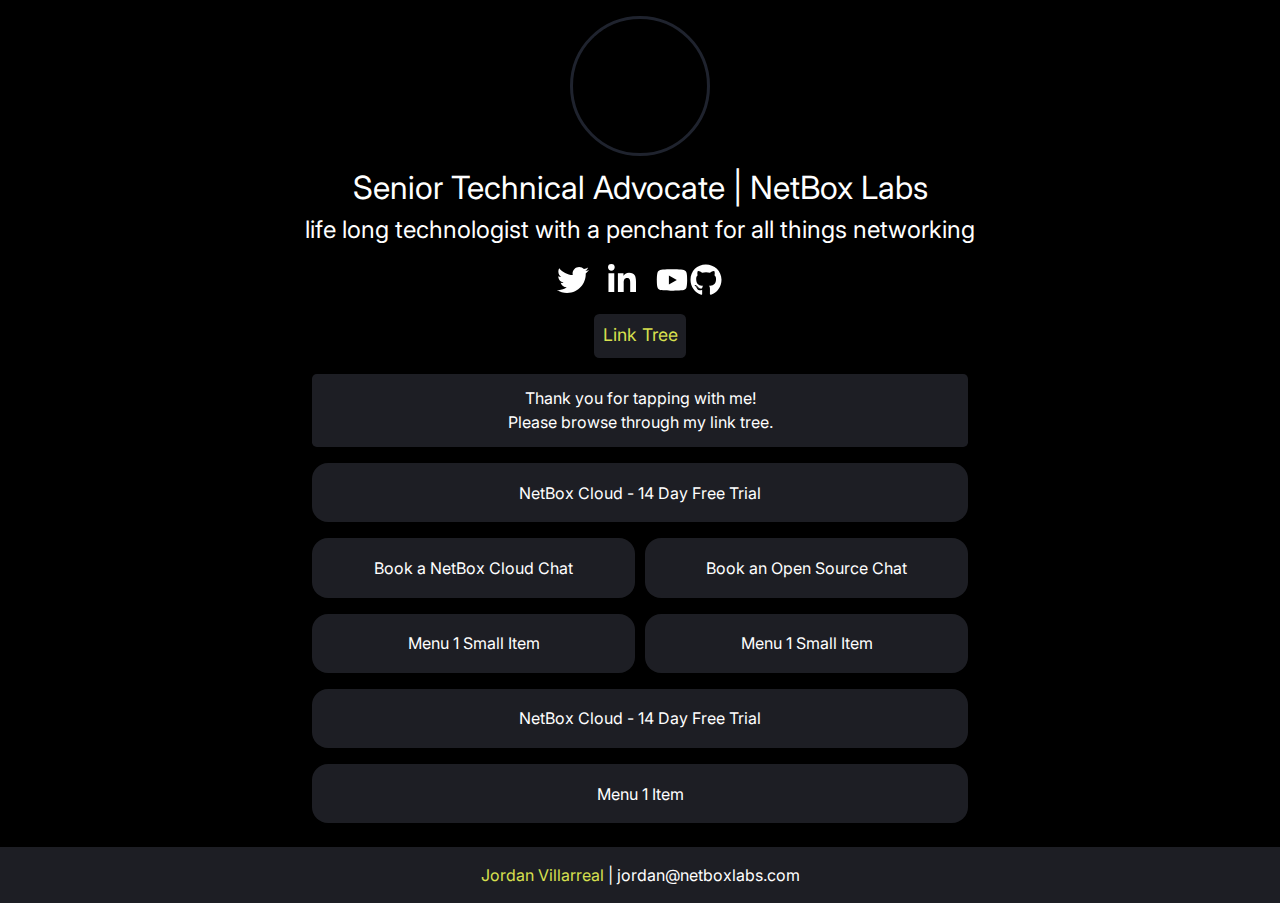
==== link-tree/index.html @ f7332291 "Add files via upload" ====
<!--
-----------------
https://github.com/ardacarofficial/links-website is open source project.
-----------------
-->

<!DOCTYPE html>
<!-- Simple styling to size an SVG -->
<style>
  .icon {
    width: 2em;
    height: 2em;
    vertical-align: -0.125em;
  }
</style>

<html lang="en">
  <head>
    <script src="https://kit.fontawesome.com/ca0fe345e4.js" crossorigin="anonymous"></script>
    <meta charset="UTF-8">
    <meta http-equiv="X-UA-Compatible" content="IE=edge">
    <meta name="viewport" content="width=device-width, initial-scale=1.0">
    <title>links-website</title>
    <meta name="description" content="List all your links on one website.">
    <meta property="og:title" content="links-website" />
    <meta property="og:description" content="List all your links on one website." />
    <meta property="og:image" content="img/logo.png" />
    <meta property="og:author" content=Jordan Villarreal" />
    <link rel="stylesheet" href="https://fonts.googleapis.com/css2?family=Inter:wght@400&amp;display=swap">
    <link rel="stylesheet" href="css/reset.css">
    <link rel="stylesheet" href="css/style.css">
  </head>
  <body>
    <header>
    <!-- Logo, Title and Description Codes Start -->
      <div class="header_img flex_column_center">
        <img src="https://raw.githubusercontent.com/jordanrvillarreal/jordanrvillarreal.github.io/master/img/jordan-headshot-300x300.png" alt="Logo" />
      </div>
      <div class="header_text flex_column_center">
        <h1>Senior Technical Advocate | NetBox Labs</h1>
        <h2>life long technologist with a penchant for all things networking</h2>
      </div>
    <!-- Logo, Title and Description Codes End -->  

    <!-- Social Media Icons Codes Start -->
      <div class="fa flex_row_center">
        <i class="fa-brands fa-youtube"></i>
        <i class="fa-brands fa-youtube fa-2xs"></i>
        <i class="fa-brands fa-youtube fa-xs"></i>
        <i class="fa-brands fa-youtube fa-sm"></i>
        <i class="fa-brands fa-youtube fa-lg"></i>
        <i class="fa-brands fa-youtube fa-xl"></i>
        <i class="fa-brands fa-youtube fa-2xl"></i>
      </div>
      <div class="header_svg_list flex_row_center">

        <!-- Icon 1 Codes -->
        <!-- Facebook SVG 
        <div class="header_svg_item">
          <a href="#link" target="_blank" rel="nofollow">
            <svg enable-background="new 0 0 24 24" viewBox="0 0 24 24">
              <path d="M23,12A11,11,0,1,0,10.279,22.865h0a11.08,11.08,0,0,0,3.436,0h0A10.952,10.952,0,0,0,23,12ZM10.859,21.935v-6.9a.5.5,0,0,0-.5-.5H8.193V12.5h2.166a.5.5,0,0,0,.5-.5V9.686c0-2.278,1.264-3.585,3.459-3.585a15.392,15.392,0,0,1,1.858.137V7.89h-.824l-.019,0a2,2,0,0,0-2.181,1.735,1.8,1.8,0,0,0-.011.4V12a.5.5,0,0,0,.5.5H15.97l-.312,2.035H13.641a.5.5,0,0,0-.5.5v6.9A10.124,10.124,0,0,1,10.859,21.935Zm3.282-.166V15.535h1.946a.5.5,0,0,0,.5-.425l.465-3.035a.5.5,0,0,0-.494-.575H14.141V10.016a1.267,1.267,0,0,1,.308-.821,1.218,1.218,0,0,1,.9-.3h1.324a.5.5,0,0,0,.5-.5V5.806a.5.5,0,0,0-.42-.494A16.661,16.661,0,0,0,14.325,5.1c-2.754,0-4.466,1.757-4.466,4.585V11.5H7.693a.5.5,0,0,0-.5.5v3.035a.5.5,0,0,0,.5.5H9.859v6.234a10,10,0,1,1,4.282,0Z"></path>
            </svg>
          </a>
        </div>
        -->
        <!-- Icon 2 Codes -->
        <i class="fa-brands fa-youtube"></i>
        <div class="header_svg_item">
          <a href="#link" target="_blank" rel="nofollow">
            <svg xmlns="http://www.w3.org/2000/svg" class="icon" aria-hidden="true" focusable="false" viewBox="0 0 512 512">
              <path d="M459.37 151.716c.325 4.548.325 9.097.325 13.645 0 138.72-105.583 298.558-298.558 298.558-59.452 0-114.68-17.219-161.137-47.106 8.447.974 16.568 1.299 25.34 1.299 49.055 0 94.213-16.568 130.274-44.832-46.132-.975-84.792-31.188-98.112-72.772 6.498.974 12.995 1.624 19.818 1.624 9.421 0 18.843-1.3 27.614-3.573-48.081-9.747-84.143-51.98-84.143-102.985v-1.299c13.969 7.797 30.214 12.67 47.431 13.319-28.264-18.843-46.781-51.005-46.781-87.391 0-19.492 5.197-37.36 14.294-52.954 51.655 63.675 129.3 105.258 216.365 109.807-1.624-7.797-2.599-15.918-2.599-24.04 0-57.828 46.782-104.934 104.934-104.934 30.213 0 57.502 12.67 76.67 33.137 23.715-4.548 46.456-13.32 66.599-25.34-7.798 24.366-24.366 44.833-46.132 57.827 21.117-2.273 41.584-8.122 60.426-16.243-14.292 20.791-32.161 39.308-52.628 54.253z"/></svg>
          </a>
        </div>
        <!-- Icon 3 Codes -->
        <div class="header_svg_item">
          <a href="#link" target="_blank" rel="nofollow">
            <svg xmlns="http://www.w3.org/2000/svg" class="icon" aria-hidden="true" focusable="false" viewBox="0 0 448 512"><!--! Font Awesome Pro 6.4.0 by @fontawesome - https://fontawesome.com License - https://fontawesome.com/license (Commercial License) Copyright 2023 Fonticons, Inc. -->
              <path d="M100.28 448H7.4V148.9h92.88zM53.79 108.1C24.09 108.1 0 83.5 0 53.8a53.79 53.79 0 0 1 107.58 0c0 29.7-24.1 54.3-53.79 54.3zM447.9 448h-92.68V302.4c0-34.7-.7-79.2-48.29-79.2-48.29 0-55.69 37.7-55.69 76.7V448h-92.78V148.9h89.08v40.8h1.3c12.4-23.5 42.69-48.3 87.88-48.3 94 0 111.28 61.9 111.28 142.3V448z"/></svg>          </a>
        </div>
        <!-- START YOUTUBE SVG -->
        <div class="header_svg_item">
          <a href="#link" target="_blank" rel="nofollow">
            <svg xmlns="http://www.w3.org/2000/svg" class="icon" aria-hidden="true" focusable="false" viewBox="0 0 576 512"><!--! Font Awesome Pro 6.4.0 by @fontawesome - https://fontawesome.com License - https://fontawesome.com/license (Commercial License) Copyright 2023 Fonticons, Inc. --><path d="M549.655 124.083c-6.281-23.65-24.787-42.276-48.284-48.597C458.781 64 288 64 288 64S117.22 64 74.629 75.486c-23.497 6.322-42.003 24.947-48.284 48.597-11.412 42.867-11.412 132.305-11.412 132.305s0 89.438 11.412 132.305c6.281 23.65 24.787 41.5 48.284 47.821C117.22 448 288 448 288 448s170.78 0 213.371-11.486c23.497-6.321 42.003-24.171 48.284-47.821 11.412-42.867 11.412-132.305 11.412-132.305s0-89.438-11.412-132.305zm-317.51 213.508V175.185l142.739 81.205-142.739 81.201z"/></svg>            
           <!-- <svg viewBox="0 0 24 24"> <path d="M19.615 3.184c-3.604-.246-11.631-.245-15.23 0-3.897.266-4.356 2.62-4.385 8.816.029 6.185.484 8.549 4.385 8.816 3.6.245 11.626.246 15.23 0 3.897-.266 4.356-2.62 4.385-8.816-.029-6.185-.484-8.549-4.385-8.816zm-10.615 12.816v-8l8 3.993-8 4.007z"/></svg> -->
        </div>
        <div class="header_svg_item">
          <a href="#link" target=" _blank" rel="nofollow">
            <svg xmlns="http://www.w3.org/2000/svg" class="icon" aria-hidden="true" focusable="false" viewBox="0 0 496 512"><!--! Font Awesome Pro 6.4.0 by @fontawesome - https://fontawesome.com License - https://fontawesome.com/license (Commercial License) Copyright 2023 Fonticons, Inc. --><path d="M165.9 397.4c0 2-2.3 3.6-5.2 3.6-3.3.3-5.6-1.3-5.6-3.6 0-2 2.3-3.6 5.2-3.6 3-.3 5.6 1.3 5.6 3.6zm-31.1-4.5c-.7 2 1.3 4.3 4.3 4.9 2.6 1 5.6 0 6.2-2s-1.3-4.3-4.3-5.2c-2.6-.7-5.5.3-6.2 2.3zm44.2-1.7c-2.9.7-4.9 2.6-4.6 4.9.3 2 2.9 3.3 5.9 2.6 2.9-.7 4.9-2.6 4.6-4.6-.3-1.9-3-3.2-5.9-2.9zM244.8 8C106.1 8 0 113.3 0 252c0 110.9 69.8 205.8 169.5 239.2 12.8 2.3 17.3-5.6 17.3-12.1 0-6.2-.3-40.4-.3-61.4 0 0-70 15-84.7-29.8 0 0-11.4-29.1-27.8-36.6 0 0-22.9-15.7 1.6-15.4 0 0 24.9 2 38.6 25.8 21.9 38.6 58.6 27.5 72.9 20.9 2.3-16 8.8-27.1 16-33.7-55.9-6.2-112.3-14.3-112.3-110.5 0-27.5 7.6-41.3 23.6-58.9-2.6-6.5-11.1-33.3 2.6-67.9 20.9-6.5 69 27 69 27 20-5.6 41.5-8.5 62.8-8.5s42.8 2.9 62.8 8.5c0 0 48.1-33.6 69-27 13.7 34.7 5.2 61.4 2.6 67.9 16 17.7 25.8 31.5 25.8 58.9 0 96.5-58.9 104.2-114.8 110.5 9.2 7.9 17 22.9 17 46.4 0 33.7-.3 75.4-.3 83.6 0 6.5 4.6 14.4 17.3 12.1C428.2 457.8 496 362.9 496 252 496 113.3 383.5 8 244.8 8zM97.2 352.9c-1.3 1-1 3.3.7 5.2 1.6 1.6 3.9 2.3 5.2 1 1.3-1 1-3.3-.7-5.2-1.6-1.6-3.9-2.3-5.2-1zm-10.8-8.1c-.7 1.3.3 2.9 2.3 3.9 1.6 1 3.6.7 4.3-.7.7-1.3-.3-2.9-2.3-3.9-2-.6-3.6-.3-4.3.7zm32.4 35.6c-1.6 1.3-1 4.3 1.3 6.2 2.3 2.3 5.2 2.6 6.5 1 1.3-1.3.7-4.3-1.3-6.2-2.2-2.3-5.2-2.6-6.5-1zm-11.4-14.7c-1.6 1-1.6 3.6 0 5.9 1.6 2.3 4.3 3.3 5.6 2.3 1.6-1.3 1.6-3.9 0-6.2-1.4-2.3-4-3.3-5.6-2z"/></svg>
          </a>
        </div>

        <!-- END YOUTUBE SVG -->
      </div>
      
    <!-- Social Media Icons Codes End -->

    <!-- Menu Codes Start -->
      <nav>
        <ul class="header_nav_menu_list flex_no_wrap_row_center">
          <li data-target="#main_section_container_1" id="header_nav_menu_item_1" class="header_nav_menu_item" href="">Link Tree</li>
          <!-- <li data-target="#main_section_container_2" id="header_nav_menu_item_2" class="header_nav_menu_item" href="">Menu 2</li> -->
          <!-- <li data-target="#main_section_container_3" id="header_nav_menu_item_3" class="header_nav_menu_item" href="">Menu 3</li> -->
        </ul>
      </nav>
    <!-- Menu Codes End -->
    </header>
    <main>
      <!-- Menu Container 1 Codes Start -->
      <section id="main_section_container_1" class="flex_column_center">
        <!-- Menu Text Item -->
        <div class="main_text_item">
          <p>Thank you for tapping with me! <br> Please browse through my link tree.</p>
        </div>
        <a class="main_a_item" href="https://go.netboxlabs.com/trial" target="_blank" rel="nofollow">
          <button class="main_button_item">NetBox Cloud - 14 Day Free Trial</button>
        </a>        
        <!-- Menu Small Item -->
        <div class="main_small_button_list">
          <a class="main_small_a_item" href="https://app.reclaim.ai/m/jordan-villarreal/netbox-cloud-chat" target="_blank" rel="nofollow">
            <button class="main_small_button_item">Book a NetBox Cloud Chat</button>
          </a>
          <a class="main_small_a_item" href="https://app.reclaim.ai/m/jordan-villarreal/netbox-open-source-chat" target="_blank" rel="nofollow">
            <button class="main_small_button_item">Book an Open Source Chat</button>
          </a>
        </div>
        <!-- Menu Small Item -->
        
        <div class="main_small_button_list">
          <a class="main_small_a_item" href="#link" target="_blank" rel="nofollow">
            <button class="main_small_button_item">Menu 1 Small Item</button>
          </a>
          <a class="main_small_a_item" href="#link" target="_blank" rel="nofollow">
            <button class="main_small_button_item">Menu 1 Small Item</button>
          </a>
        </div>
        <!-- Menu Item -->
        <a class="main_a_item" href="https://go.netboxlabs.com/trial" target="_blank" rel="nofollow">
          <button class="main_button_item">NetBox Cloud - 14 Day Free Trial</button>
        </a>
        <!-- Menu Item -->
        <a class="main_a_item" href="#link" target="_blank" rel="nofollow">
          <button class="main_button_item">Menu 1 Item</button>
        </a>
      </section>
      <!-- Menu Container 1 Codes End -->

      <!-- Menu Container 2 Codes Start -->
      <section id="main_section_container_2" class="flex_column_center">
        <!-- Menu Text Item -->
        <div class="main_text_item">
          <p>Menu 2 text Lorem ipsum dolor sit amet consectetur adipisicing elit. Animi molestiae nesciunt, exercitationem quaerat maxime non!</p>
        </div>
        <!-- Menu Small Item -->
        <div class="main_small_button_list">
          <a class="main_small_a_item" href="#link" target="_blank" rel="nofollow">
            <button class="main_small_button_item">Menu 2 Small Item</button>
          </a>
          <a class="main_small_a_item" href="#link" target="_blank" rel="nofollow">
            <button class="main_small_button_item">Menu 2 Small Item</button>
          </a>
        </div>
        <!-- Menu Small Item -->
        <div class="main_small_button_list">
          <a class="main_small_a_item" href="#link" target="_blank" rel="nofollow">
            <button class="main_small_button_item">Menu 2 Small Item</button>
          </a>
          <a class="main_small_a_item" href="#link" target="_blank" rel="nofollow">
            <button class="main_small_button_item">Menu 2 Small Item</button>
          </a>
        </div>
        <!-- Menu Item -->
        <a class="main_a_item" href="#link" target="_blank" rel="nofollow">
          <button class="main_button_item">Menu 2 Item</button>
        </a>
        <!-- Menu Item -->
        <a class="main_a_item" href="#link" target="_blank" rel="nofollow">
          <button class="main_button_item">Menu 2 Item</button>
        </a>
      </section>
      <!-- Menu Container 2 Codes End -->

      <!-- Menu Container 3 Codes Start -->
      <section id="main_section_container_3" class="flex_column_center">
        <!-- Menu Text Item -->
        <div class="main_text_item">
          <p>Menu 3 text Lorem ipsum dolor sit amet consectetur adipisicing elit. Animi molestiae nesciunt, exercitationem quaerat maxime non!</p>
        </div>
        <!-- Menu Small Item -->
        <div class="main_small_button_list">
          <a class="main_small_a_item" href="#link" target="_blank" rel="nofollow">
            <button class="main_small_button_item">Menu 3 Small Item</button>
          </a>
          <a class="main_small_a_item" href="#link" target="_blank" rel="nofollow">
            <button class="main_small_button_item">Menu 3 Small Item</button>
          </a>
        </div>
        <!-- Menu Small Item -->
        <div class="main_small_button_list">
          <a class="main_small_a_item" href="#link" target="_blank" rel="nofollow">
            <button class="main_small_button_item">Menu 3 Small Item</button>
          </a>
          <a class="main_small_a_item" href="#link" target="_blank" rel="nofollow">
            <button class="main_small_button_item">Menu 3 Small Item</button>
          </a>
        </div>
        <!-- Menu Item -->
        <a class="main_a_item" href="#link" target="_blank" rel="nofollow">
          <button class="main_button_item">Menu 3 Item</button>
        </a>
        <!-- Menu Item -->
        <a class="main_a_item" href="#link" target="_blank" rel="nofollow">
          <button class="main_button_item">Menu 3 Item</button>
        </a>
      </section>
      <!-- Menu Container 3 Codes End -->
    </main>
    <footer>
      <!-- Footer Codes Start -->
      <div class="footer_div_item flex_row_center">
        <a class="footer_a_item" href="#link">Jordan Villarreal</a>&nbsp;| jordan@netboxlabs.com
      </div>
    </footer>
      <!-- Footer Codes End -->
    <script src="js/main.js"></script>
  </body>
</html>
---- link-tree/css/style.css ----
/* From the :root element you can easily change the colors of the design, its size and so on. */
:root {

  /* You can change the font family in the whole design here. (You need to add the font family to the codes.) */
  --font_family: 'Inter', sans-serif;

  /* You can change the font size here, is proportional to all texts. */
  --font_size: 16px;

  /* You can change the background color by typing the color code. (If you do not enter a background-image image, the background-color will be active.) */
  --background_color: #000;
  --background_image: url("../img/wallpaper.png");

  /* You can change the frame thickness and color of the picture by typing the number of pixels and the color code. */
  --image_border_color: #1f232e;
  --image_border_px: 3px;

  /* You can change the width and size of the picture by typing the number of pixels. */
  --image_width: 140px;
  --image_height: 140px;

  /* You can change the colors of the title and description section by typing the color codes. */
  --title_color: #fff;
  --description_color: #fff;

  /* You can change the colors of social media icons by changing the color code. */
  --svg_color: #fff;

  /* You can change the background, text color and active color of the menu by changing the color codes. */
  --menu_background_color: #1d1e24;
  --menu_text_color: #fff;
  --menu_active_text_color: #d7e04f;

  /* You can change the button's background, text color and active color by changing the color codes. */
  --button_background_color: #1d1e24;
  --button_text_color: #fff;
  --button_text_hover_color: #d7e04f;

  /* You can change the background, text color and active color of the text field by changing the color codes. */
  --textarea_background_color: #1d1e24;
  --textarea_text_color: #fff;
  --textarea_link_text_color: #d7e04f;

  /* You can change the background, text color and active color of the footer area by changing the color codes. */
  --footer_background_color: #1d1e24;
  --footer_text_color: #fff;
  --footer_link_text_color: #d7e04f;
}

/* Basic Codes */

body {
  font: var(--font_size) var(--font_family);
  font-weight: 400;
  line-height: 1.5;
  background: var(--background_color) var(--background_image) no-repeat center;
  min-height: 100vh;
  display: flex;
  flex-direction: column;
  flex-wrap: wrap;
}

.flex_column_center {
  display: flex;
  flex-direction: column;
  flex-wrap: wrap;
  justify-content: center;
  align-items: center;
}

.flex_row_center {
  display: flex;
  flex-direction: row;
  flex-wrap: wrap;
  justify-content: center;
  align-items: center;
}

.flex_no_wrap_row_center {
  display: flex;
  flex-direction: row;
  flex-wrap: nowrap;
  justify-content: center;
  align-items: center;
}

/* Logo, Title and Description Codes */

.header_img {
  padding-top: 1em;
}

.header_img img {
  height: var(--image_height);
  width: var(--image_width);
  border: var(--image_border_px) solid var(--image_border_color);
  border-radius: 50%;
  margin-bottom: 0.5em;
}

.header_text h1 {
  color: var(--title_color);
  font-size: 2em;
}

.header_text h2 {
  color: var(--description_color);
  font-size: 1.5em;
}

/* Social Media Icons Codes */

.header_svg_list {
  padding-top: 1em;
}

.header_svg_item {
  width: 2.1em;
  height: 2.1em;
  cursor: pointer;
}

.header_svg_item + .header_svg_item {
  margin-left: 1em;
}

.header_svg_item svg {
  fill: var(--svg_color);
}

/* Menu Codes */

#header_nav_menu_item_1 {
  color: var(--menu_active_text_color);
}

#header_nav_menu_item_2,
#header_nav_menu_item_3 {
  color: var(--menu_text_color);
}


.header_nav_menu_list {
  padding-top: 1em;
  margin-left: 1em;
  margin-right: 1em;
}

.header_nav_menu_item {
  color: var(--menu_text_color);
  background-color: var(--menu_background_color);
  text-align: center;
  list-style-type: none;
  cursor: pointer;
  padding: 0.5em;
  border-radius: 0.3em;
  cursor: pointer;
  transition: 0.10s ease;
  font-size: 1.1em;
}

.header_nav_menu_item + .header_nav_menu_item {
  margin-left: 0.4em;
}

/* Menu Container Codes */

main {
  margin-bottom: auto;
}

#main_section_container_2, #main_section_container_3 {
 display: none;
}

.main_a_item {
  margin-top: 1em;
  text-decoration: none;
}

.main_text_item {
  display: flex;
  align-items: center;
  justify-content: center;
  color: var(--button_text_color);
  background-color: var(--button_background_color);
  width: 41em;
  margin-top: 1em;
  padding: 0.8em;
  border-radius: 0.3em;
  min-height: 3.7em;
  text-align: center;
}

.main_button_item {
  color: var(--button_text_color);
  background-color: var(--button_background_color);
  width: 41em;
  border-radius: 1em;
  min-height: 3.7em;
  text-align: center;
  cursor: pointer;
}

.main_small_button_list {
  display: flex;
  flex-direction: row;
}

.main_small_a_item {
  margin-top: 1em;
  text-decoration: none;
}

.main_small_a_item + .main_small_a_item {
  margin-left: 10px;
}

.main_small_button_item:hover,
.main_button_item:hover {
  color: var(--button_text_hover_color);
  transform: scale(1.02);
  transition: 0.10s ease;
}

.main_small_button_item {
  color: var(--button_text_color);
  background-color: var(--button_background_color);
  width: calc(41em / 2 - 5px);
  border-radius: 1em;
  min-height: 3.7em;
  text-align: center;
  cursor: pointer;
}

/* Footer Codes */

.footer_div_item {
  color: var(--footer_text_color);
  background: var(--footer_background_color);
  padding: 1em;
  margin-top: 1.5em;
}

.footer_a_item {
  color: var(--footer_link_text_color);
  text-decoration: none;
}

/* Responsive Codes */

@media (max-width: 768px) { 
  .main_text_item {
    width: 92vw;
  }

  .main_small_button_item {
    width: calc(92vw / 2 - 5px);;
  }

  .main_button_item {
    width: 92vw;
  }
}
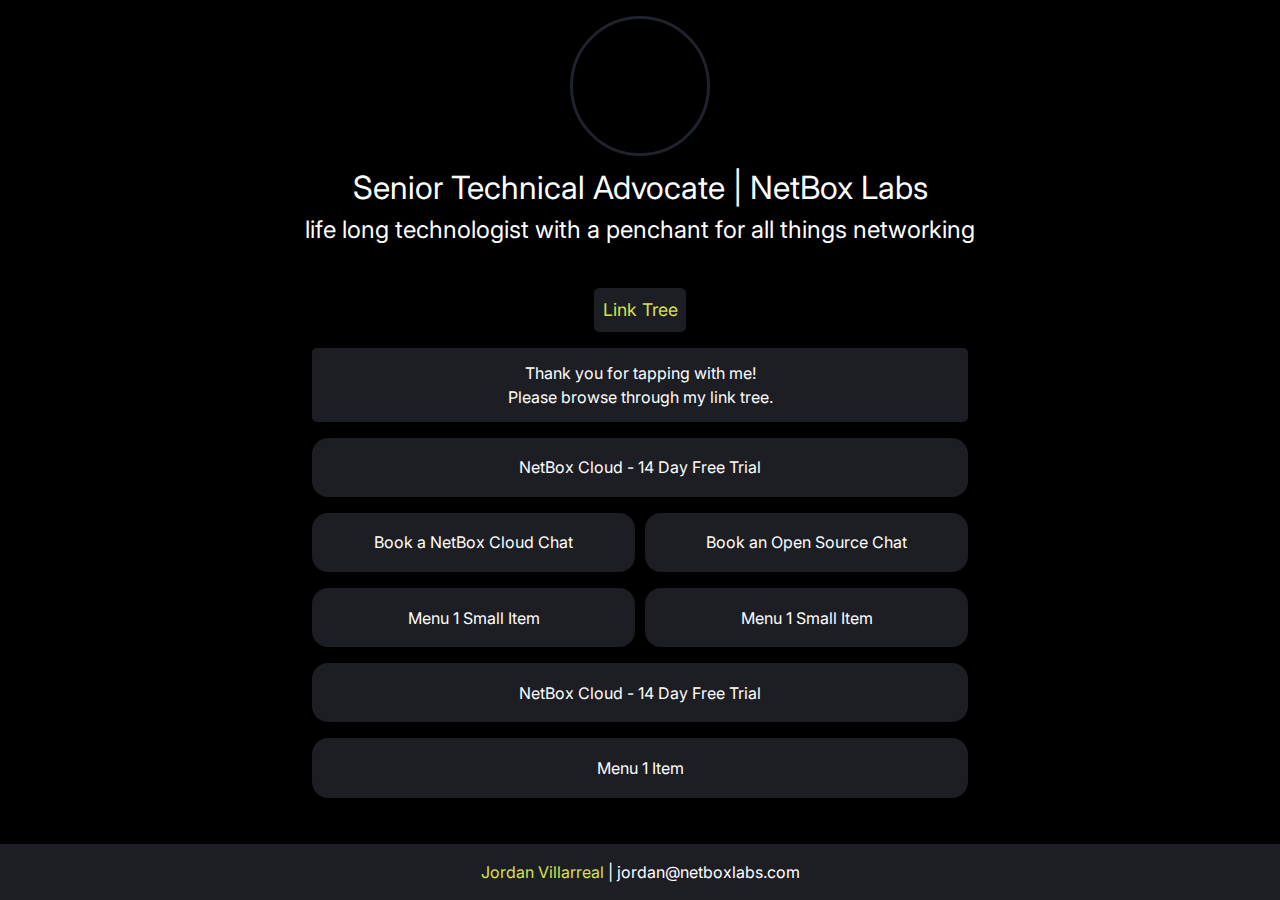
==== commit 8b7125dc: "Add files via upload" ====
--- a/link-tree/index.html
+++ b/link-tree/index.html
@@ -43,55 +43,14 @@
     <!-- Logo, Title and Description Codes End -->  
 
     <!-- Social Media Icons Codes Start -->
-      <div class="fa flex_row_center">
-        <i class="fa-brands fa-youtube"></i>
-        <i class="fa-brands fa-youtube fa-2xs"></i>
-        <i class="fa-brands fa-youtube fa-xs"></i>
-        <i class="fa-brands fa-youtube fa-sm"></i>
-        <i class="fa-brands fa-youtube fa-lg"></i>
-        <i class="fa-brands fa-youtube fa-xl"></i>
-        <i class="fa-brands fa-youtube fa-2xl"></i>
-      </div>
-      <div class="header_svg_list flex_row_center">
-
-        <!-- Icon 1 Codes -->
-        <!-- Facebook SVG 
-        <div class="header_svg_item">
-          <a href="#link" target="_blank" rel="nofollow">
-            <svg enable-background="new 0 0 24 24" viewBox="0 0 24 24">
-              <path d="M23,12A11,11,0,1,0,10.279,22.865h0a11.08,11.08,0,0,0,3.436,0h0A10.952,10.952,0,0,0,23,12ZM10.859,21.935v-6.9a.5.5,0,0,0-.5-.5H8.193V12.5h2.166a.5.5,0,0,0,.5-.5V9.686c0-2.278,1.264-3.585,3.459-3.585a15.392,15.392,0,0,1,1.858.137V7.89h-.824l-.019,0a2,2,0,0,0-2.181,1.735,1.8,1.8,0,0,0-.011.4V12a.5.5,0,0,0,.5.5H15.97l-.312,2.035H13.641a.5.5,0,0,0-.5.5v6.9A10.124,10.124,0,0,1,10.859,21.935Zm3.282-.166V15.535h1.946a.5.5,0,0,0,.5-.425l.465-3.035a.5.5,0,0,0-.494-.575H14.141V10.016a1.267,1.267,0,0,1,.308-.821,1.218,1.218,0,0,1,.9-.3h1.324a.5.5,0,0,0,.5-.5V5.806a.5.5,0,0,0-.42-.494A16.661,16.661,0,0,0,14.325,5.1c-2.754,0-4.466,1.757-4.466,4.585V11.5H7.693a.5.5,0,0,0-.5.5v3.035a.5.5,0,0,0,.5.5H9.859v6.234a10,10,0,1,1,4.282,0Z"></path>
-            </svg>
-          </a>
-        </div>
-        -->
-        <!-- Icon 2 Codes -->
-        <i class="fa-brands fa-youtube"></i>
-        <div class="header_svg_item">
-          <a href="#link" target="_blank" rel="nofollow">
-            <svg xmlns="http://www.w3.org/2000/svg" class="icon" aria-hidden="true" focusable="false" viewBox="0 0 512 512">
-              <path d="M459.37 151.716c.325 4.548.325 9.097.325 13.645 0 138.72-105.583 298.558-298.558 298.558-59.452 0-114.68-17.219-161.137-47.106 8.447.974 16.568 1.299 25.34 1.299 49.055 0 94.213-16.568 130.274-44.832-46.132-.975-84.792-31.188-98.112-72.772 6.498.974 12.995 1.624 19.818 1.624 9.421 0 18.843-1.3 27.614-3.573-48.081-9.747-84.143-51.98-84.143-102.985v-1.299c13.969 7.797 30.214 12.67 47.431 13.319-28.264-18.843-46.781-51.005-46.781-87.391 0-19.492 5.197-37.36 14.294-52.954 51.655 63.675 129.3 105.258 216.365 109.807-1.624-7.797-2.599-15.918-2.599-24.04 0-57.828 46.782-104.934 104.934-104.934 30.213 0 57.502 12.67 76.67 33.137 23.715-4.548 46.456-13.32 66.599-25.34-7.798 24.366-24.366 44.833-46.132 57.827 21.117-2.273 41.584-8.122 60.426-16.243-14.292 20.791-32.161 39.308-52.628 54.253z"/></svg>
-          </a>
-        </div>
-        <!-- Icon 3 Codes -->
-        <div class="header_svg_item">
-          <a href="#link" target="_blank" rel="nofollow">
-            <svg xmlns="http://www.w3.org/2000/svg" class="icon" aria-hidden="true" focusable="false" viewBox="0 0 448 512"><!--! Font Awesome Pro 6.4.0 by @fontawesome - https://fontawesome.com License - https://fontawesome.com/license (Commercial License) Copyright 2023 Fonticons, Inc. -->
-              <path d="M100.28 448H7.4V148.9h92.88zM53.79 108.1C24.09 108.1 0 83.5 0 53.8a53.79 53.79 0 0 1 107.58 0c0 29.7-24.1 54.3-53.79 54.3zM447.9 448h-92.68V302.4c0-34.7-.7-79.2-48.29-79.2-48.29 0-55.69 37.7-55.69 76.7V448h-92.78V148.9h89.08v40.8h1.3c12.4-23.5 42.69-48.3 87.88-48.3 94 0 111.28 61.9 111.28 142.3V448z"/></svg>          </a>
-        </div>
-        <!-- START YOUTUBE SVG -->
-        <div class="header_svg_item">
-          <a href="#link" target="_blank" rel="nofollow">
-            <svg xmlns="http://www.w3.org/2000/svg" class="icon" aria-hidden="true" focusable="false" viewBox="0 0 576 512"><!--! Font Awesome Pro 6.4.0 by @fontawesome - https://fontawesome.com License - https://fontawesome.com/license (Commercial License) Copyright 2023 Fonticons, Inc. --><path d="M549.655 124.083c-6.281-23.65-24.787-42.276-48.284-48.597C458.781 64 288 64 288 64S117.22 64 74.629 75.486c-23.497 6.322-42.003 24.947-48.284 48.597-11.412 42.867-11.412 132.305-11.412 132.305s0 89.438 11.412 132.305c6.281 23.65 24.787 41.5 48.284 47.821C117.22 448 288 448 288 448s170.78 0 213.371-11.486c23.497-6.321 42.003-24.171 48.284-47.821 11.412-42.867 11.412-132.305 11.412-132.305s0-89.438-11.412-132.305zm-317.51 213.508V175.185l142.739 81.205-142.739 81.201z"/></svg>            
-           <!-- <svg viewBox="0 0 24 24"> <path d="M19.615 3.184c-3.604-.246-11.631-.245-15.23 0-3.897.266-4.356 2.62-4.385 8.816.029 6.185.484 8.549 4.385 8.816 3.6.245 11.626.246 15.23 0 3.897-.266 4.356-2.62 4.385-8.816-.029-6.185-.484-8.549-4.385-8.816zm-10.615 12.816v-8l8 3.993-8 4.007z"/></svg> -->
-        </div>
-        <div class="header_svg_item">
-          <a href="#link" target=" _blank" rel="nofollow">
-            <svg xmlns="http://www.w3.org/2000/svg" class="icon" aria-hidden="true" focusable="false" viewBox="0 0 496 512"><!--! Font Awesome Pro 6.4.0 by @fontawesome - https://fontawesome.com License - https://fontawesome.com/license (Commercial License) Copyright 2023 Fonticons, Inc. --><path d="M165.9 397.4c0 2-2.3 3.6-5.2 3.6-3.3.3-5.6-1.3-5.6-3.6 0-2 2.3-3.6 5.2-3.6 3-.3 5.6 1.3 5.6 3.6zm-31.1-4.5c-.7 2 1.3 4.3 4.3 4.9 2.6 1 5.6 0 6.2-2s-1.3-4.3-4.3-5.2c-2.6-.7-5.5.3-6.2 2.3zm44.2-1.7c-2.9.7-4.9 2.6-4.6 4.9.3 2 2.9 3.3 5.9 2.6 2.9-.7 4.9-2.6 4.6-4.6-.3-1.9-3-3.2-5.9-2.9zM244.8 8C106.1 8 0 113.3 0 252c0 110.9 69.8 205.8 169.5 239.2 12.8 2.3 17.3-5.6 17.3-12.1 0-6.2-.3-40.4-.3-61.4 0 0-70 15-84.7-29.8 0 0-11.4-29.1-27.8-36.6 0 0-22.9-15.7 1.6-15.4 0 0 24.9 2 38.6 25.8 21.9 38.6 58.6 27.5 72.9 20.9 2.3-16 8.8-27.1 16-33.7-55.9-6.2-112.3-14.3-112.3-110.5 0-27.5 7.6-41.3 23.6-58.9-2.6-6.5-11.1-33.3 2.6-67.9 20.9-6.5 69 27 69 27 20-5.6 41.5-8.5 62.8-8.5s42.8 2.9 62.8 8.5c0 0 48.1-33.6 69-27 13.7 34.7 5.2 61.4 2.6 67.9 16 17.7 25.8 31.5 25.8 58.9 0 96.5-58.9 104.2-114.8 110.5 9.2 7.9 17 22.9 17 46.4 0 33.7-.3 75.4-.3 83.6 0 6.5 4.6 14.4 17.3 12.1C428.2 457.8 496 362.9 496 252 496 113.3 383.5 8 244.8 8zM97.2 352.9c-1.3 1-1 3.3.7 5.2 1.6 1.6 3.9 2.3 5.2 1 1.3-1 1-3.3-.7-5.2-1.6-1.6-3.9-2.3-5.2-1zm-10.8-8.1c-.7 1.3.3 2.9 2.3 3.9 1.6 1 3.6.7 4.3-.7.7-1.3-.3-2.9-2.3-3.9-2-.6-3.6-.3-4.3.7zm32.4 35.6c-1.6 1.3-1 4.3 1.3 6.2 2.3 2.3 5.2 2.6 6.5 1 1.3-1.3.7-4.3-1.3-6.2-2.2-2.3-5.2-2.6-6.5-1zm-11.4-14.7c-1.6 1-1.6 3.6 0 5.9 1.6 2.3 4.3 3.3 5.6 2.3 1.6-1.3 1.6-3.9 0-6.2-1.4-2.3-4-3.3-5.6-2z"/></svg>
-          </a>
-        </div>
-
-        <!-- END YOUTUBE SVG -->
-      </div>
+    <div style="text-align: center;">
+      <i class="fa-brands fa-twitter fa-2x" style="color: #ffffff; margin-right: 25px;"></i>
+      <i class="fa-brands fa-linkedin fa-2x" style="color: #ffffff; margin-right: 25px;"></i>
+      <i class="fa-brands fa-youtube fa-2x" style="color: #ffffff; margin-right: 25px;"></i>
+      <i class="fa-brands fa-github fa-2x" style="color: #ffffff;"></i>
+    </div>
+    
+  
       
     <!-- Social Media Icons Codes End -->
 
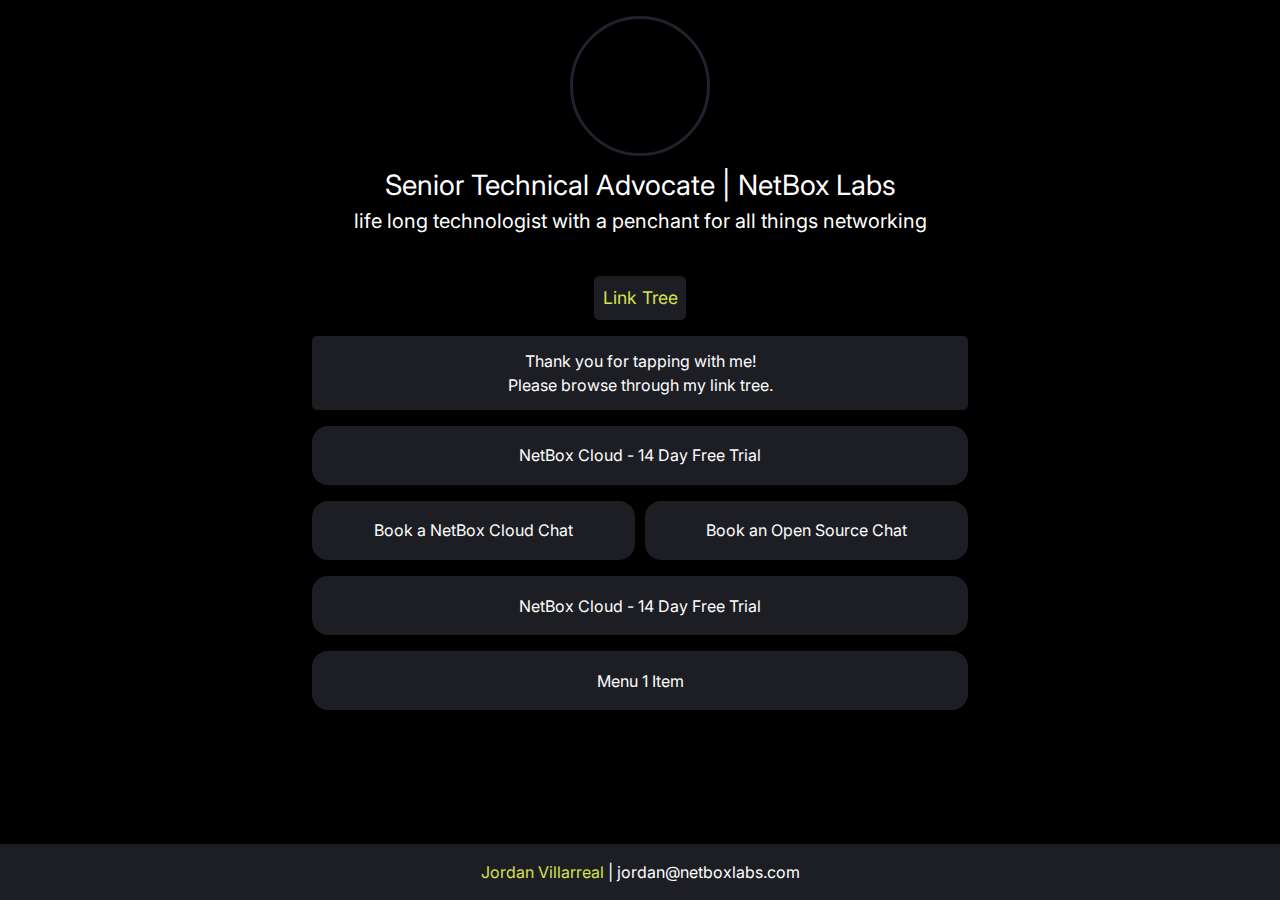
==== commit 805cb080: "Add files via upload" ====
--- a/link-tree/index.html
+++ b/link-tree/index.html
@@ -33,7 +33,7 @@
   <body>
     <header>
     <!-- Logo, Title and Description Codes Start -->
-      <div class="header_img flex_column_center">
+      <div class="header_img flex_column_center" >
         <img src="https://raw.githubusercontent.com/jordanrvillarreal/jordanrvillarreal.github.io/master/img/jordan-headshot-300x300.png" alt="Logo" />
       </div>
       <div class="header_text flex_column_center">
@@ -44,10 +44,10 @@
 
     <!-- Social Media Icons Codes Start -->
     <div style="text-align: center;">
-      <i class="fa-brands fa-twitter fa-2x" style="color: #ffffff; margin-right: 25px;"></i>
-      <i class="fa-brands fa-linkedin fa-2x" style="color: #ffffff; margin-right: 25px;"></i>
-      <i class="fa-brands fa-youtube fa-2x" style="color: #ffffff; margin-right: 25px;"></i>
-      <i class="fa-brands fa-github fa-2x" style="color: #ffffff;"></i>
+      <a href="https://twitter.com/SystemMTUOne" target="_blank"><i class="fa-brands fa-twitter fa-2x" style="color: #ffffff; margin-right: 10px;"></i></a>
+      <a href="https://www.linkedin.com/in/jordan-r-villarreal/" target="_blank"><i class="fa-brands fa-linkedin fa-2x" style="color: #ffffff; margin-right: 10px;"></i></a>
+      <a href="https://youtube.com/c/SystemMTUOne" target="_blank"><i class="fa-brands fa-youtube fa-2x" style="color: #ffffff; margin-right: 10px;"></i></a>
+      <a href="https://github.com/jordanrvillarreal" target="_blank"><i class="fa-brands fa-github fa-2x" style="color: #ffffff;"></i></a>
     </div>
     
   
@@ -84,7 +84,7 @@
           </a>
         </div>
         <!-- Menu Small Item -->
-        
+        <!-- 
         <div class="main_small_button_list">
           <a class="main_small_a_item" href="#link" target="_blank" rel="nofollow">
             <button class="main_small_button_item">Menu 1 Small Item</button>
@@ -93,6 +93,7 @@
             <button class="main_small_button_item">Menu 1 Small Item</button>
           </a>
         </div>
+      -->
         <!-- Menu Item -->
         <a class="main_a_item" href="https://go.netboxlabs.com/trial" target="_blank" rel="nofollow">
           <button class="main_button_item">NetBox Cloud - 14 Day Free Trial</button>
@@ -101,6 +102,7 @@
         <a class="main_a_item" href="#link" target="_blank" rel="nofollow">
           <button class="main_button_item">Menu 1 Item</button>
         </a>
+      
       </section>
       <!-- Menu Container 1 Codes End -->
 
--- a/link-tree/css/style.css
+++ b/link-tree/css/style.css
@@ -57,21 +57,21 @@
   min-height: 100vh;
   display: flex;
   flex-direction: column;
-  flex-wrap: wrap;
 }
 
 .flex_column_center {
   display: flex;
   flex-direction: column;
-  flex-wrap: wrap;
-  justify-content: center;
-  align-items: center;
+  justify-content: center;
+  align-items: center;
+  flex-wrap: nowrap;
+  text-align: center;
+  word-wrap: normal;
 }
 
 .flex_row_center {
   display: flex;
   flex-direction: row;
-  flex-wrap: wrap;
   justify-content: center;
   align-items: center;
 }
@@ -100,12 +100,12 @@
 
 .header_text h1 {
   color: var(--title_color);
-  font-size: 2em;
+  font-size: 1.75em;
 }
 
 .header_text h2 {
   color: var(--description_color);
-  font-size: 1.5em;
+  font-size: 1.25em;
 }
 
 /* Social Media Icons Codes */
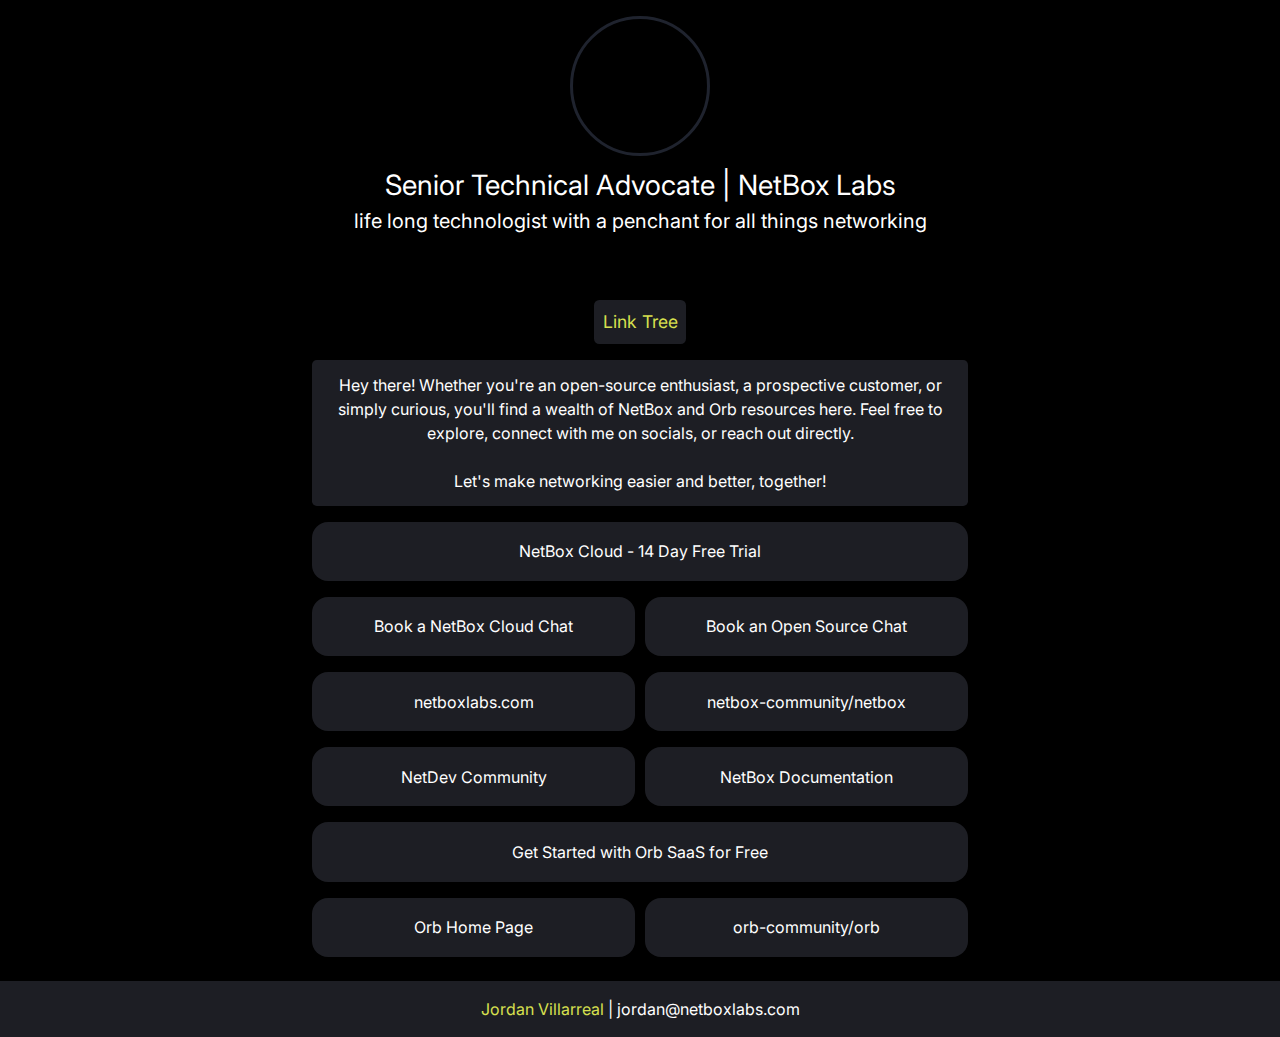
==== commit e574749d: "Add files via upload" ====
--- a/link-tree/index.html
+++ b/link-tree/index.html
@@ -44,6 +44,7 @@
 
     <!-- Social Media Icons Codes Start -->
     <div style="text-align: center;">
+      <br>
       <a href="https://twitter.com/SystemMTUOne" target="_blank"><i class="fa-brands fa-twitter fa-2x" style="color: #ffffff; margin-right: 10px;"></i></a>
       <a href="https://www.linkedin.com/in/jordan-r-villarreal/" target="_blank"><i class="fa-brands fa-linkedin fa-2x" style="color: #ffffff; margin-right: 10px;"></i></a>
       <a href="https://youtube.com/c/SystemMTUOne" target="_blank"><i class="fa-brands fa-youtube fa-2x" style="color: #ffffff; margin-right: 10px;"></i></a>
@@ -69,39 +70,67 @@
       <section id="main_section_container_1" class="flex_column_center">
         <!-- Menu Text Item -->
         <div class="main_text_item">
-          <p>Thank you for tapping with me! <br> Please browse through my link tree.</p>
+          <p>Hey there! Whether you're an open-source enthusiast, a prospective customer, or simply curious, you'll find a wealth of NetBox and Orb resources here. Feel free to explore, connect with me on socials, or reach out directly.<br><br>Let's make networking easier and better, together!</p>
         </div>
         <a class="main_a_item" href="https://go.netboxlabs.com/trial" target="_blank" rel="nofollow">
+          <button class="main_button_item"><i class="fa-solid fa-calendar-check" style="color: #ffffff;"></i> NetBox Cloud - 14 Day Free Trial</button>
+        </a>        
+        <!-- Menu Small Item -->
+        <div class="main_small_button_list">
+          <a class="main_small_a_item" href="https://app.reclaim.ai/m/jordan-villarreal/netbox-cloud-chat" target="_blank" rel="nofollow">
+            <button class="main_small_button_item"><i class="fa-solid fa-phone" style="color: #ffffff;"></i> Book a NetBox Cloud Chat</button>
+          </a>
+          <a class="main_small_a_item" href="https://app.reclaim.ai/m/jordan-villarreal/netbox-open-source-chat" target="_blank" rel="nofollow">
+            <button class="main_small_button_item">Book an Open Source Chat <i class="fa-solid fa-phone-flip" style="color: #ffffff;"></i></button>
+          </a>
+        </div>
+        <div class="main_small_button_list">
+          <a class="main_small_a_item" href="https://netboxlabs.com" target="_blank" rel="nofollow">
+            <button class="main_small_button_item"><i class="fa-solid fa-globe" style="color: #ffffff"></i> netboxlabs.com</button>
+          </a>
+          <a class="main_small_a_item" href="https://app.reclaim.ai/m/jordan-villarreal/netbox-open-source-chat" target="_blank" rel="nofollow">
+            <button class="main_small_button_item">netbox-community/netbox <i class="fa-brands fa-github" style="color: #ffffff"></i></button>
+          </a>
+        </div>
+        <div class="main_small_button_list">
+          <a class="main_small_a_item" href="https://netdev.chat/" target="_blank" rel="nofollow">
+            <button class="main_small_button_item"><i class="fa-brands fa-slack" style="color: #ffffff;"></i> NetDev Community</button>
+          </a>
+          <a class="main_small_a_item" href="https://docs.netbox.dev/en/stable/" target="_blank" rel="nofollow">
+            <button class="main_small_button_item">NetBox Documentation <i class="fa-solid fa-book-open-reader" style="color: #ffffff;"></i></button>
+          </a>
+        </div>
+        <a class="main_a_item" href="https://orb.live/" target="_blank" rel="nofollow">
+          <button class="main_button_item"><i class="fa-solid fa-circle-notch" style="color: #ffffff;"></i> Get Started with Orb SaaS for Free</button>
+        </a>
+        <div class="main_small_button_list">
+          <a class="main_small_a_item" href="https://orb.community/" target="_blank" rel="nofollow">
+            <button class="main_small_button_item"><i class="fa-solid fa-house-laptop" style="color: #ffffff;"></i> Orb Home Page</button>
+          </a>
+          <a class="main_small_a_item" href="https://github.com/orb-community/orb" target="_blank" rel="nofollow">
+            <button class="main_small_button_item">orb-community/orb <i class="fa-brands fa-github" style="color: #ffffff;"></i></button>
+          </a>
+        </div>
+        <!-- Menu Small Item -->
+        <!-- 
+        <div class="main_small_button_list">
+          <a class="main_small_a_item" href="#link" target="_blank" rel="nofollow">
+            <button class="main_small_button_item">Menu 1 Small Item</button>
+          </a>
+          <a class="main_small_a_item" href="#link" target="_blank" rel="nofollow">
+            <button class="main_small_button_item">Menu 1 Small Item</button>
+          </a>
+        </div>
+      -->
+        <!-- Menu Item -->
+        <!-- <a class="main_a_item" href="https://go.netboxlabs.com/trial" target="_blank" rel="nofollow">
           <button class="main_button_item">NetBox Cloud - 14 Day Free Trial</button>
-        </a>        
-        <!-- Menu Small Item -->
-        <div class="main_small_button_list">
-          <a class="main_small_a_item" href="https://app.reclaim.ai/m/jordan-villarreal/netbox-cloud-chat" target="_blank" rel="nofollow">
-            <button class="main_small_button_item">Book a NetBox Cloud Chat</button>
-          </a>
-          <a class="main_small_a_item" href="https://app.reclaim.ai/m/jordan-villarreal/netbox-open-source-chat" target="_blank" rel="nofollow">
-            <button class="main_small_button_item">Book an Open Source Chat</button>
-          </a>
-        </div>
-        <!-- Menu Small Item -->
-        <!-- 
-        <div class="main_small_button_list">
-          <a class="main_small_a_item" href="#link" target="_blank" rel="nofollow">
-            <button class="main_small_button_item">Menu 1 Small Item</button>
-          </a>
-          <a class="main_small_a_item" href="#link" target="_blank" rel="nofollow">
-            <button class="main_small_button_item">Menu 1 Small Item</button>
-          </a>
-        </div>
+        </a> -->
+        <!-- Menu Item -->
+        <!-- <a class="main_a_item" href="#link" target="_blank" rel="nofollow">
+          <button class="main_button_item">Menu 1 Item</button>
+        </a>
       -->
-        <!-- Menu Item -->
-        <a class="main_a_item" href="https://go.netboxlabs.com/trial" target="_blank" rel="nofollow">
-          <button class="main_button_item">NetBox Cloud - 14 Day Free Trial</button>
-        </a>
-        <!-- Menu Item -->
-        <a class="main_a_item" href="#link" target="_blank" rel="nofollow">
-          <button class="main_button_item">Menu 1 Item</button>
-        </a>
       
       </section>
       <!-- Menu Container 1 Codes End -->
